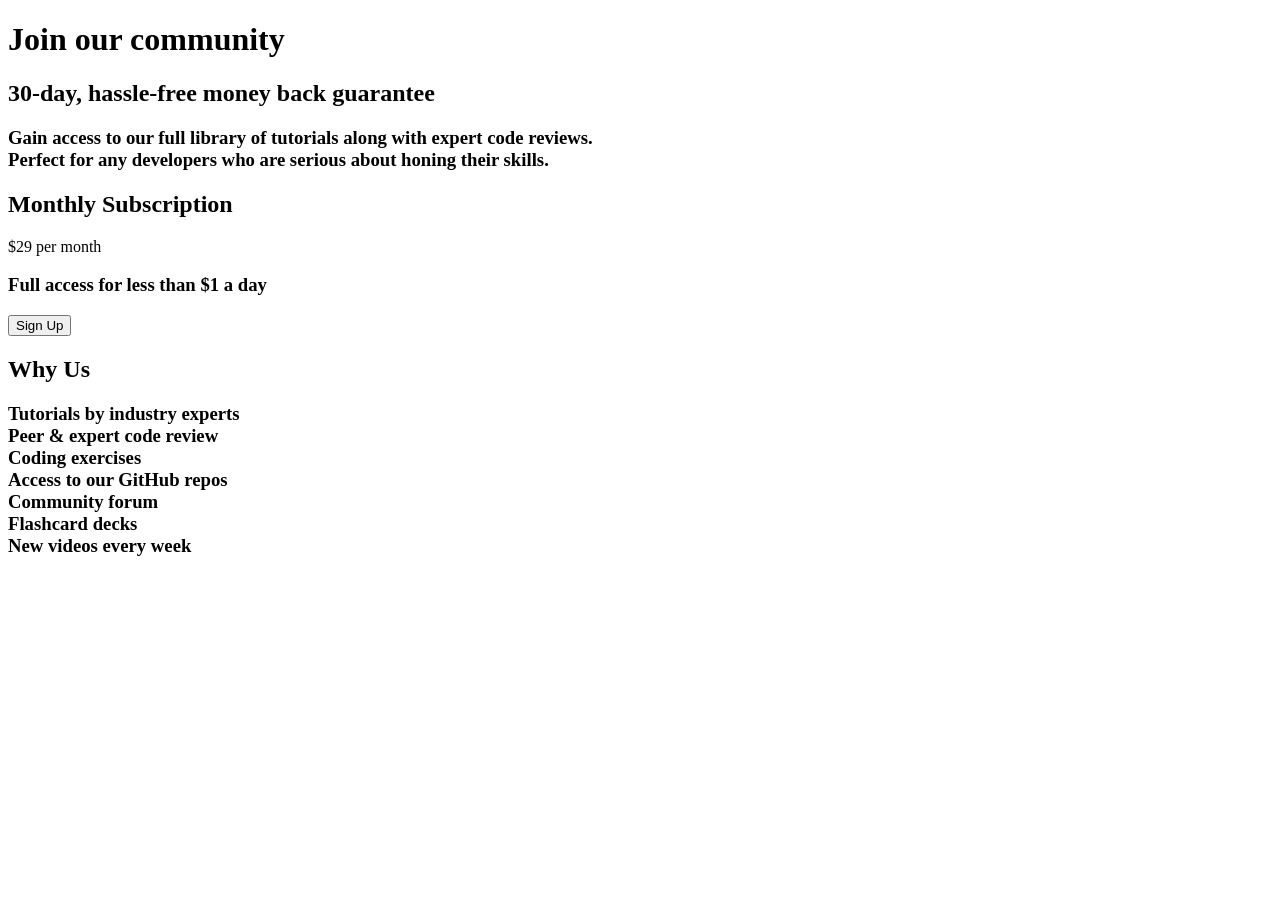
==== index.html @ 6e38f19e "Update and rename html05.html to index.html" ====
<!DOCTYPE html>
<!--  grid--基础知识  -- 
  start/end 永远是：
边界线编号   grid-column-start:2;从第2条列网格线   grid-colunm:2/5 从第2条网格线到第5条列网格线
不是:格子编号
-->
<!--仿照图片ui--用代码生成ui图-- grid布局-->
<html>

<head>
    <link rel="stylesheet" href="../css3/css05.css">
</head>

<body>
    <div class="design_page">

        <div class="outer3">
            <div class="head">
                <h1 class="p1">Join our community </h1>
                <h2 class="p2">30-day, hassle-free money back guarantee</h2>
                <h3 class="p3">Gain access to our full library of tutorials along with expert code reviews.</br>
                    Perfect for any developers who are serious about honing their skills.</h3>
            </div>
        </div>

        <div class="outer1">
            <div class="left_side">
                <h2 class="p1">Monthly Subscription</h2>
                <p class="p2"> <span>$29</span> per month</p>
                <h3 class="p3"> Full access for less than $1 a day </h3>
                <button>
                    <span>Sign Up</span>
                </button>
            </div>
        </div>

        <div class="outer2">
            <div class="right_side">
                <h2 class="p1"> Why Us</h2>
                <h3 class="p2"> Tutorials by industry experts </br>
                    Peer & expert code review</br>
                    Coding exercises</br>
                    Access to our GitHub repos </br>
                    Community forum</br>
                    Flashcard decks</br>
                    New videos every week
                </h3>
            </div>
        </div>
    </div>
</body>

</html>
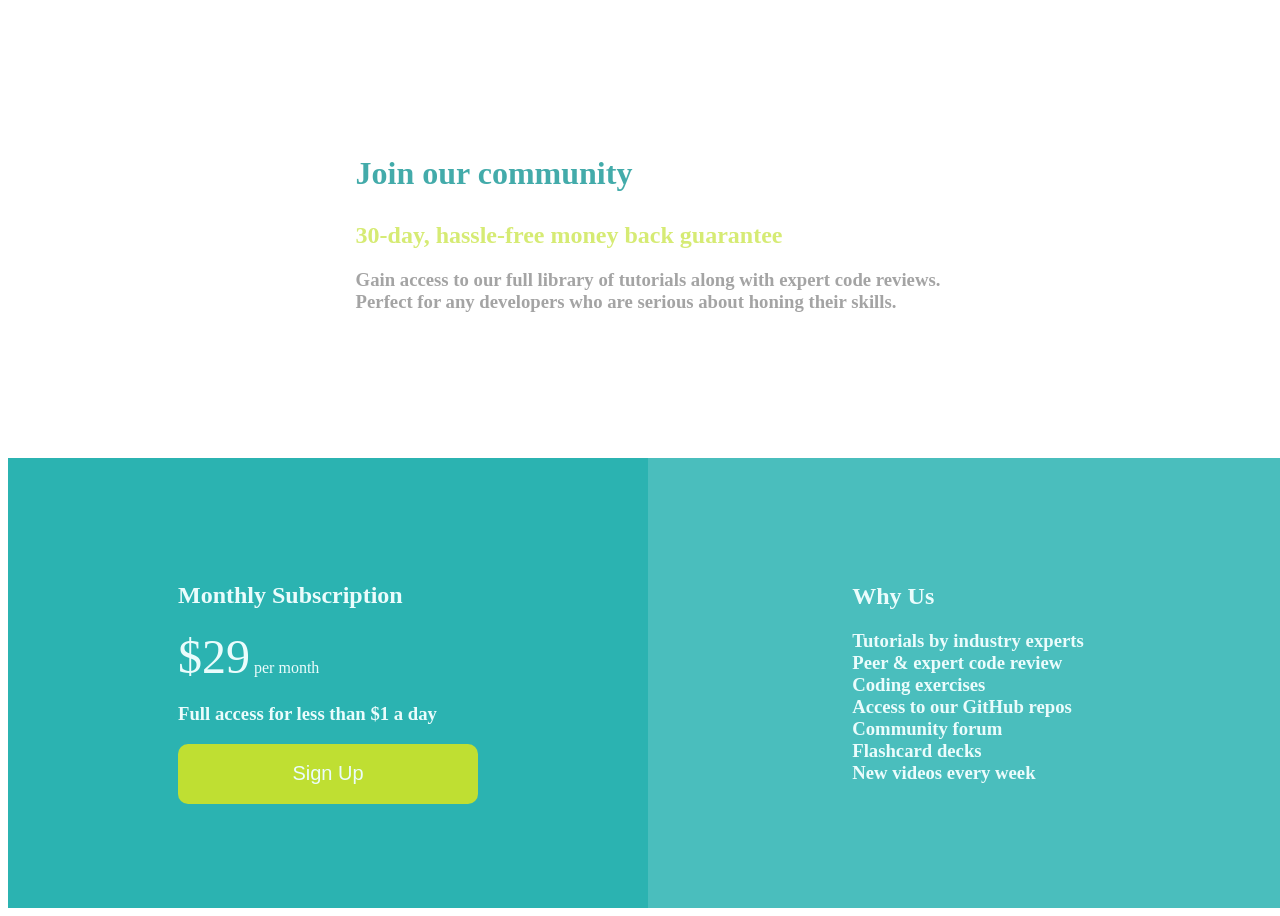
==== commit dd98b547: "Update index.html" ====
--- a/index.html
+++ b/index.html
@@ -8,7 +8,7 @@
 <html>
 
 <head>
-    <link rel="stylesheet" href="../css3/css05.css">
+    <link rel="stylesheet" href="css01.css">
 </head>
 
 <body>
--- a/css01.css
+++ b/css01.css
@@ -0,0 +1,125 @@
+.design_page {
+    display: grid;
+    /* grid-area: 50% 50%/1fr 1fr; */
+    grid-template-rows: 50% 50%;
+    grid-template-columns: 1fr 1fr;
+
+    width: 100vw;
+    height: 100vh;
+
+    /* padding-left: 50px;
+    padding-top: 20px; */
+}
+
+.outer3 {
+    grid-column: span 2;
+    background-color: #ffffff;
+    text-align: left;
+    /*  左对齐*/
+
+    /* display: flex;
+    flex-direction: column;
+    justify-content: flex-start;
+    align-items: flex-start;
+    padding-left: 100px;
+
+    padding-top: 20px; */
+
+}
+
+.head .p1 {
+    color: #43abaa;
+}
+
+.head .p2 {
+    color: #d6eb74;
+    margin-top: 30px;
+}
+
+.head .p3 {
+    margin-top: 15px;
+    color: #a4a4a4;
+}
+
+.outer1 {
+
+    display: flex;
+    justify-content: center;
+    align-items: center;
+
+    background-color: #2bb3b1;
+}
+
+.outer2 {
+    display: flex;
+    justify-content: center;
+    align-items: center;
+
+    background-color: #4abebd;
+
+}
+
+.outer3 {
+
+    display: flex;
+    justify-content: center;
+    align-items: center;
+    /* 实现：整体水平垂直居中，内部元素左对齐*/
+
+}
+
+/*  left-side */
+.left_side {
+    background-color: #2bb3b1;
+    /* padding-left: 100px;
+
+    display: flex;
+    flex-direction: column;
+    justify-content: center; */
+
+    color: #ebfcfc;
+    text-align: left;
+}
+
+.left_side .p2 {
+    margin: 0px;
+}
+
+.left_side .p2 span {
+    font-size: 3rem;
+
+}
+
+.left_side button {
+    color: #ebfcfc;
+    font-size: 20px;
+    width: 300px;
+    height: 60px;
+    background-color: #bfdf32;
+    border: none;
+    border-radius: 10px;
+    /*  圆角按钮*/
+
+    display: flex;
+    align-items: center;
+    justify-content: center;
+
+
+}
+
+/*  right-side*/
+
+.right_side {
+    background-color: #4abebd;
+    /* padding-left: 100px;
+
+    display: flex;
+    flex-direction: column;
+    justify-content: center; */
+    color: #ebfcfc;
+    text-align: left;
+
+}
+
+
+/* .right_side .p1 {} */
